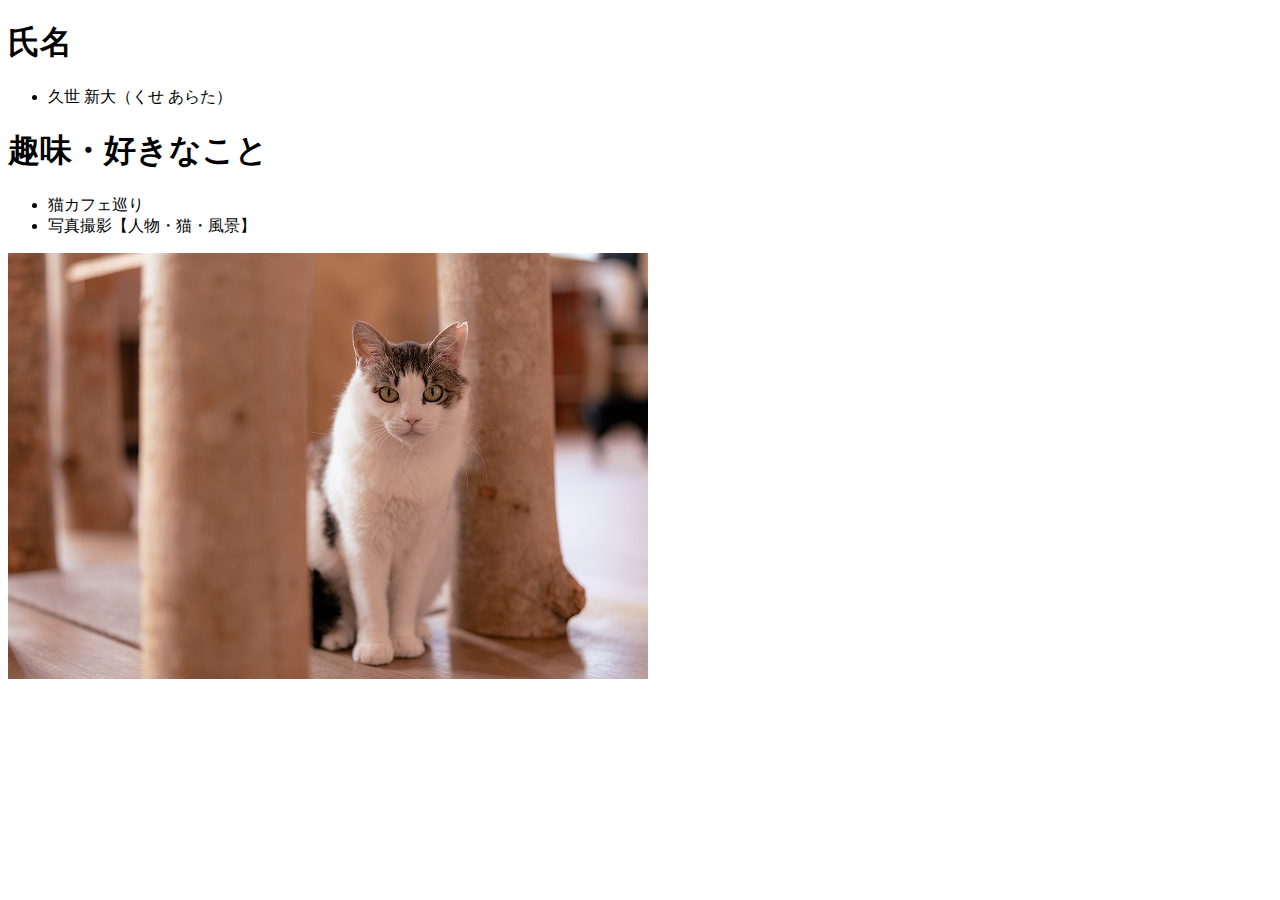
==== profile/index.html @ 1856afe9 "プロフィール課題提出" ====
<!DOCTYPE html>
<html>

<head>
    <title>自己紹介</title>
</head>

<body>
    <h1>氏名</h1>
    <ul>
        <li>久世 新大（くせ あらた）</li>
    </ul>

    <h1>趣味・好きなこと</h1>
    <ul>
        <li>猫カフェ巡り</li>
        <li>写真撮影【人物・猫・風景】</li>
    </ul>
    <img src="img\DSC08890-Enhanced-NR-Resized.jpg" alt="現像した猫の写真">
</body>

</html>
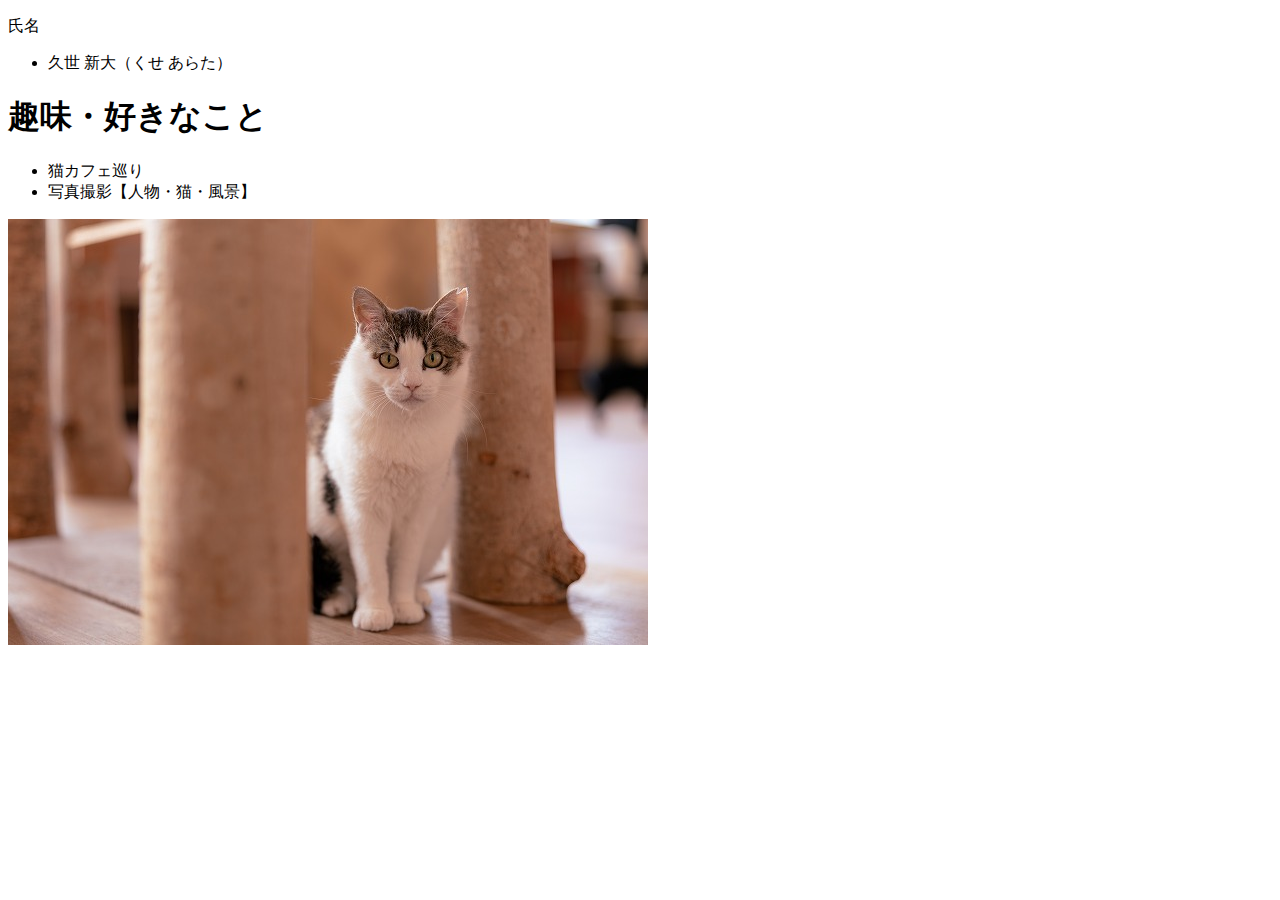
==== commit 66265041: "段落タグに修正" ====
--- a/profile/index.html
+++ b/profile/index.html
@@ -6,7 +6,7 @@
 </head>
 
 <body>
-    <h1>氏名</h1>
+    <p>氏名</p>
     <ul>
         <li>久世 新大（くせ あらた）</li>
     </ul>
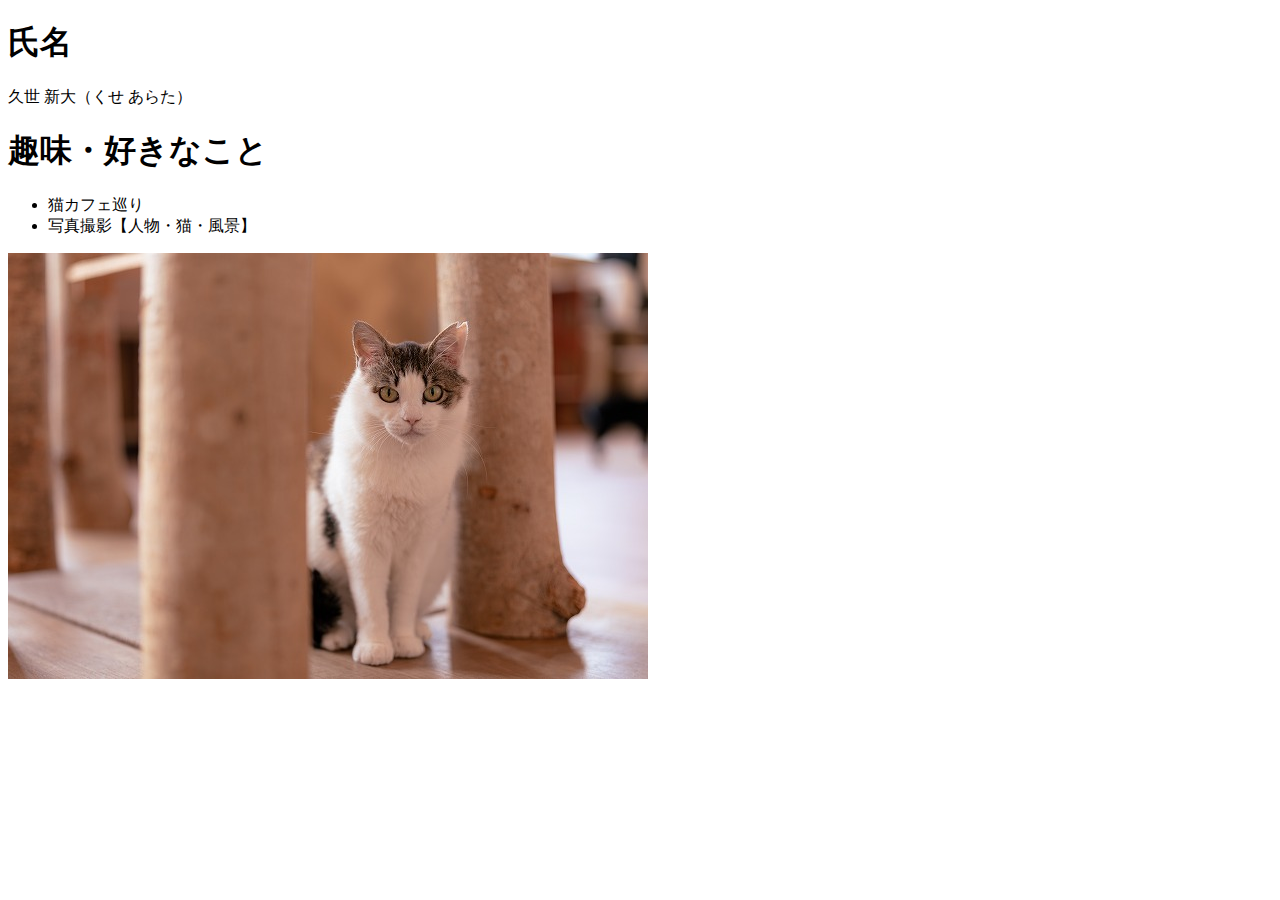
==== commit 489e8348: "２度目の修正です" ====
--- a/profile/index.html
+++ b/profile/index.html
@@ -6,10 +6,8 @@
 </head>
 
 <body>
-    <p>氏名</p>
-    <ul>
-        <li>久世 新大（くせ あらた）</li>
-    </ul>
+    <h1>氏名</h1>
+    <p>久世 新大（くせ あらた）</p>
 
     <h1>趣味・好きなこと</h1>
     <ul>
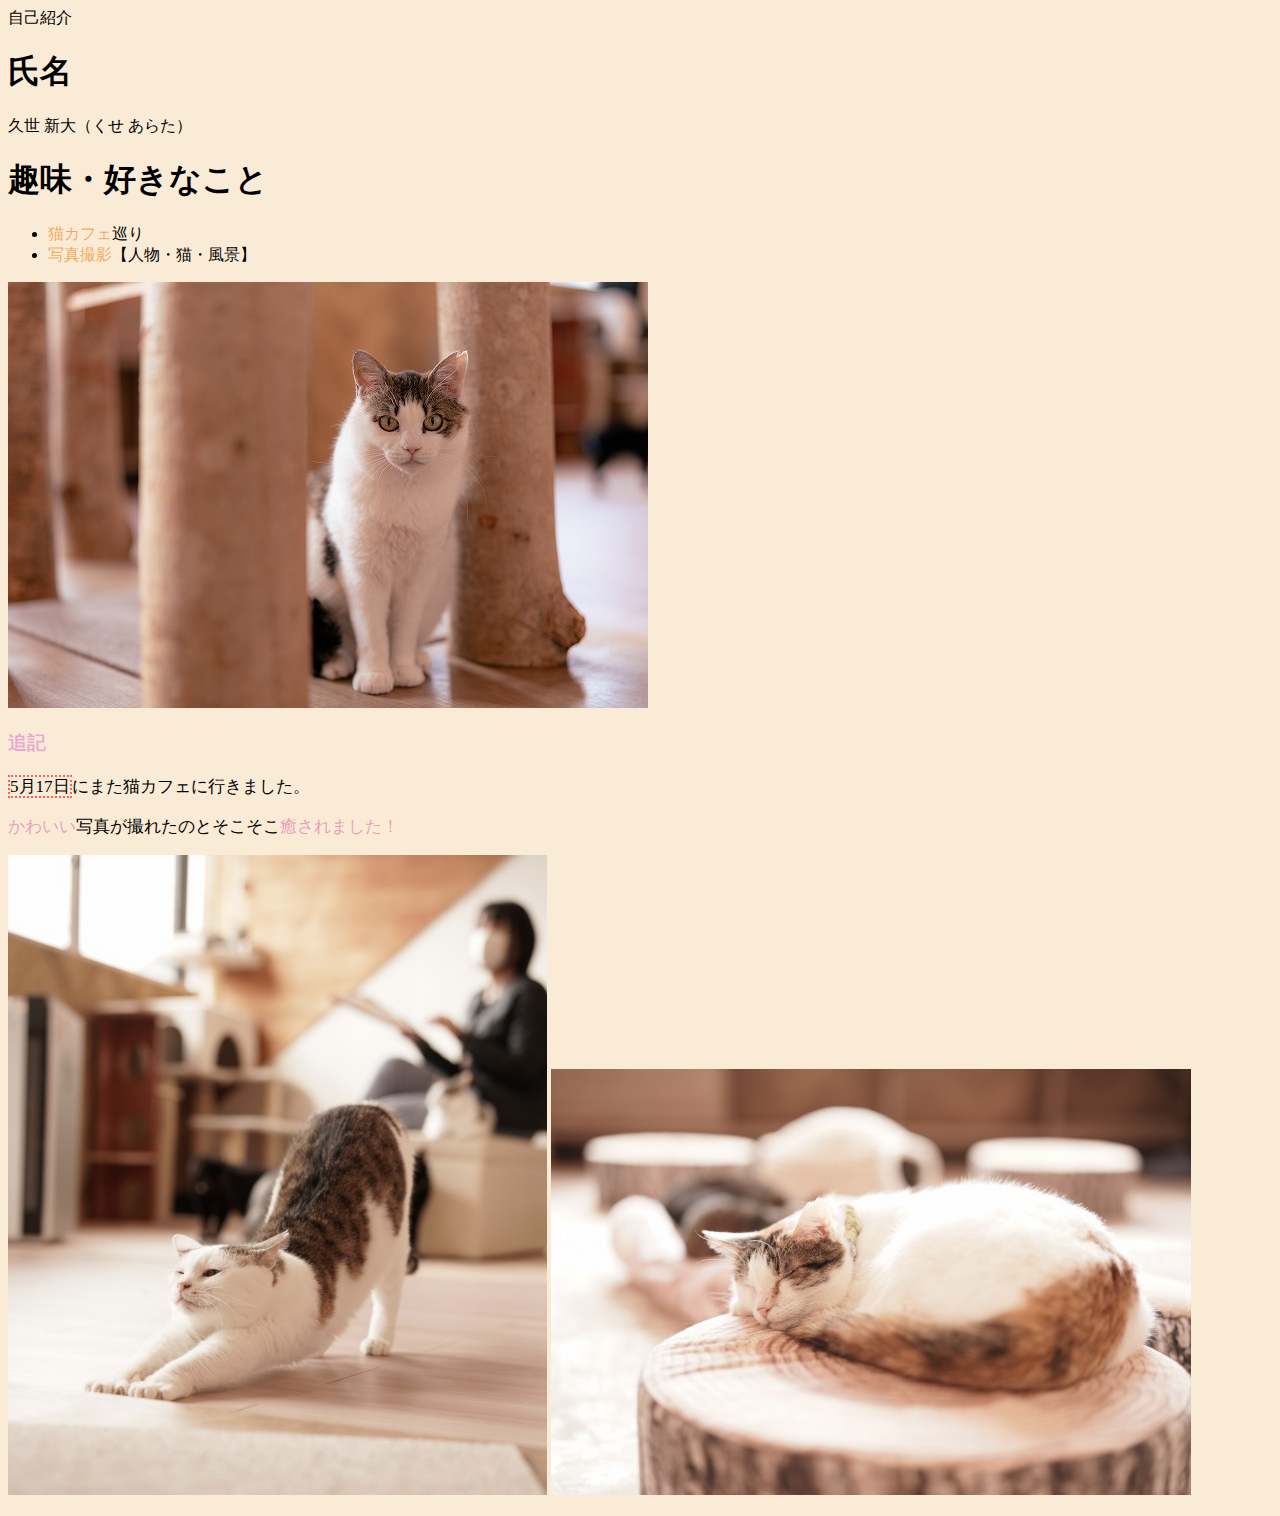
==== commit 70401216: "自己紹介の装飾" ====
--- a/profile/index.html
+++ b/profile/index.html
@@ -2,7 +2,7 @@
 <html>
 
 <head>
-    <title>自己紹介</title>
+    <link rel="stylesheet" href="profile-style.css" <title>自己紹介</title>
 </head>
 
 <body>
@@ -11,10 +11,19 @@
 
     <h1>趣味・好きなこと</h1>
     <ul>
-        <li>猫カフェ巡り</li>
-        <li>写真撮影【人物・猫・風景】</li>
+        <li><span id="sixyumi_sukinakoto">猫カフェ</span>巡り</li>
+        <li><span id="sixyumi_sukinakoto">写真撮影</span>【人物・猫・風景】</li>
     </ul>
     <img src="img\DSC08890-Enhanced-NR-Resized.jpg" alt="現像した猫の写真">
+
+    <h3>追記</h3>
+    <div class="iro">
+        <p><span id="hiduke">5月17日</span>にまた猫カフェに行きました。
+        <p><span id="kawaiiYatu">かわいい</span>写真が撮れたのとそこそこ<span id="kawaiiYatu">癒されました！</span></p>
+        <img src="img/DSC09277.jpg" alt="お昼寝中の猫">
+        <span id="nekosize"><img src="img/DSC09261.jpg" alt="伸びる猫"></span>
+    </div>
+    </p>
 </body>
 
 </html>--- a/profile/profile-style.css
+++ b/profile/profile-style.css
@@ -0,0 +1,26 @@
+/* div span class で装飾 */
+
+body {
+    background-color: antiquewhite;
+}
+
+#sixyumi_sukinakoto {
+    color: rgba(241, 153, 59, 0.808);
+}
+
+#kawaiiYatu {
+    color: rgba(216, 68, 150, 0.473);
+}
+
+
+h3 {
+    color: rgba(212, 41, 201, 0.345);
+}
+
+#hiduke {
+    border: 2px dotted rgba(255, 0, 0, 0.581);
+}
+
+div {
+    font-size: 17px;
+}
